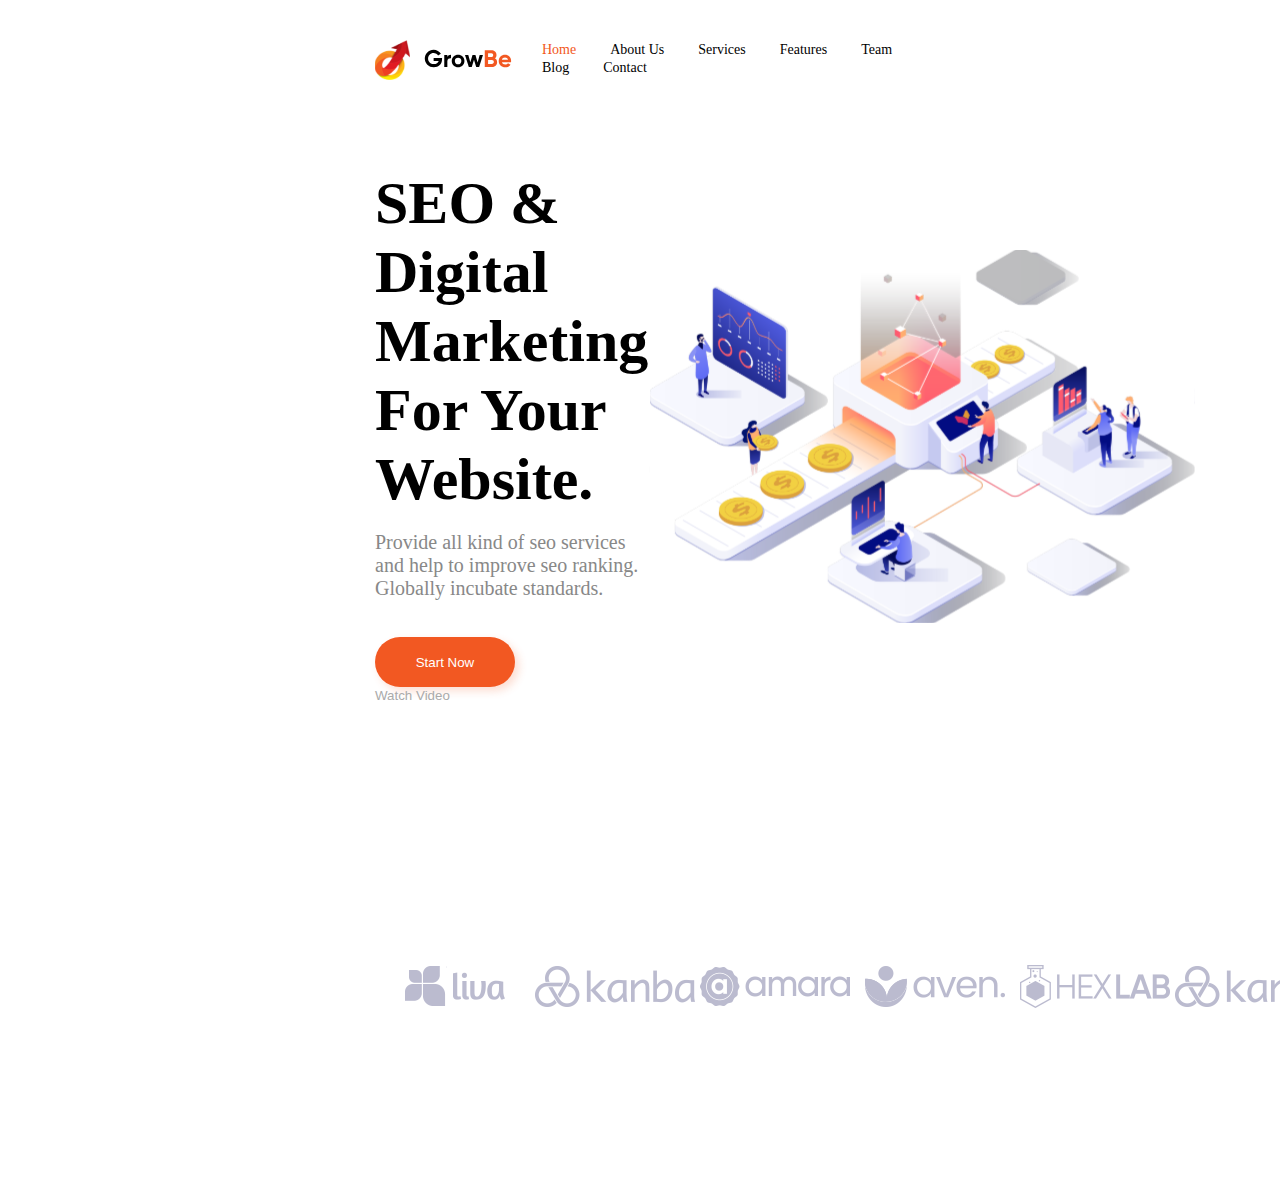
==== Less_03/index.html @ f832f359 "Less_03" ====
<!DOCTYPE html>
<html lang="en">
<head>
    <meta charset="UTF-8">
    <meta name="viewport" content="width=device-width, initial-scale=1.0">
    <title>Home</title>
    <link rel="stylesheet" href="css/style.css">
</head>
<body>
    <div class="top">
        <div class="header">
            <img src="img/logo.svg" alt="logo" class="header__logo">
            <div class="header__nav">
                <a href="#" class="header__link">Home</a>
                <a href="#" class="header__link">About Us</a>
                <a href="#" class="header__link">Services</a>
                <a href="#" class="header__link">Features</a>
                <a href="#" class="header__link">Team</a>
                <a href="#" class="header__link">Blog</a>
                <a href="#" class="header__link">Contact</a>
            </div>
        </div>
        <div class="top__content">
            <div class="top__info">
                <h1 class="top__h1">SEO & Digital Marketing For Your Website.</h1>
                <p class="top__text">Provide all kind of seo services and help to improve seo ranking. Globally incubate standards.</p>
                <div class="top__buttons">
                    <button class="button__start">Start Now</button>
                    <button class="button__watch">Watch Video</button>
                </div>
            </div>
            <img src="img/top_image.svg" alt="top_image" class="top__image">
        </div>
        <div class="top__logo">
            <img src="img/brand_logo_01.svg" alt="" class="logo__brand">
            <img src="img/brand_logo_02.svg" alt="" class="logo__brand">
            <img src="img/brand_logo_03.svg" alt="" class="logo__brand">
            <img src="img/brand_logo_04.svg" alt="" class="logo__brand">
            <img src="img/brand_logo_05.svg" alt="" class="logo__brand">
            <img src="img/brand_logo_06.svg" alt="" class="logo__brand">
        </div>
    </div>
</body>
</html>
---- Less_03/css/style.css ----
* {
    margin: 0;
    padding: 0;
}

a {
    text-decoration: none;
}

.top {
    padding: 40px 375px 96px;
    font-style: normal;
    font-weight: 400;
    line-height: normal;
}

.header {
    display: flex;
    justify-content: space-between;
}

.header__logo {
    height: 40px;
    width: 137px;
}

.header__nav a {
    color: #000;
    font-family: Gilroy-Medium;
    font-size: 14px;
    margin-left: 30px;
}

.header__nav a:first-child {
    color: #F25822;
}

.top__content {
    padding: 89px 0 162px;
    display: flex;
}

.top__h1 {
    margin-bottom: 17px;
    color: #000;
    font-family: Gilroy-Bold;
    font-size: 60px;
}

.top__text {
    color: #888;
    font-family: Gilroy-Medium;
    font-size: 20px;
}

.top__buttons {
    font-family: Gilroy-Bold;
    font-size: 15px;
    margin-top: 37px;
}

.button__start {
    width: 140px;
    height: 50px;
    border-radius: 50px;
    border: none;
    margin-right: 72px;
    background: #F25822;
    box-shadow: 4px 4px 8px 0px rgba(242, 88, 34, 0.20);
    color: #FFF;
}

.button__watch {
    color: #AAA;
    border: none;
    background: none;
}

.top__logo {
    padding: 96px 0;
    display: flex;
    justify-content: space-between;
}
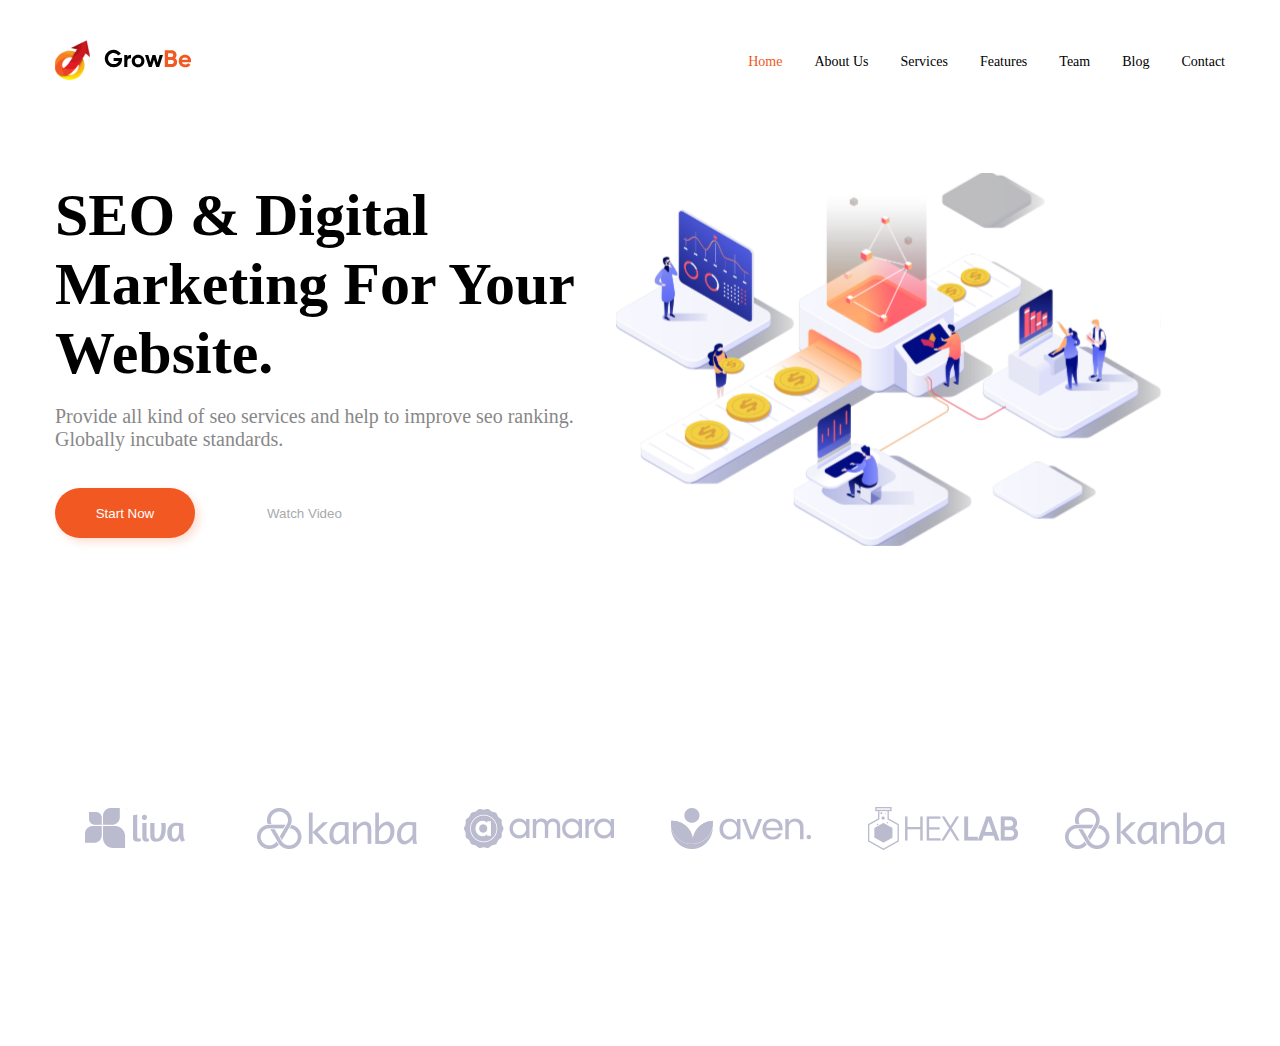
==== commit b3d0556e: "correction" ====
--- a/Less_03/index.html
+++ b/Less_03/index.html
@@ -4,12 +4,15 @@
     <meta charset="UTF-8">
     <meta name="viewport" content="width=device-width, initial-scale=1.0">
     <title>Home</title>
+    <link href="https://fonts.cdnfonts.com/css/gilroy-bold" rel="stylesheet">
     <link rel="stylesheet" href="css/style.css">
 </head>
 <body>
-    <div class="top">
+    <div class="top center">
         <div class="header">
-            <img src="img/logo.svg" alt="logo" class="header__logo">
+            <a href="index.html">
+                <img src="img/logo.svg" alt="logo" class="header__logo">
+            </a>
             <div class="header__nav">
                 <a href="#" class="header__link">Home</a>
                 <a href="#" class="header__link">About Us</a>
--- a/Less_03/css/style.css
+++ b/Less_03/css/style.css
@@ -7,8 +7,13 @@
     text-decoration: none;
 }
 
+.center {
+    padding-left: calc(50% - 585px);
+    padding-right: calc(50% - 585px);
+}
 .top {
-    padding: 40px 375px 96px;
+    padding-top: 40px;
+    padding-bottom: 96px;
     font-style: normal;
     font-weight: 400;
     line-height: normal;
@@ -17,6 +22,9 @@
 .header {
     display: flex;
     justify-content: space-between;
+    flex-direction: row;
+    flex-wrap: nowrap;
+    align-items: center;
 }
 
 .header__logo {
@@ -24,20 +32,29 @@
     width: 137px;
 }
 
-.header__nav a {
+.header__nav {
+    display: flex;
+    gap: 32px;
+}
+
+.header__link {
     color: #000;
     font-family: Gilroy-Medium;
     font-size: 14px;
-    margin-left: 30px;
 }
 
 .header__nav a:first-child {
     color: #F25822;
+    font-family: Gilroy-SemiBold;
 }
 
 .top__content {
     padding: 89px 0 162px;
     display: flex;
+    flex-direction: row;
+    justify-content: space-between;
+    align-items: center;
+    gap: 37px;
 }
 
 .top__h1 {
@@ -57,6 +74,12 @@
     font-family: Gilroy-Bold;
     font-size: 15px;
     margin-top: 37px;
+    display: flex;
+    flex-direction: row;
+    flex-wrap: wrap;
+    justify-content: flex-start;
+    align-items: center;
+    gap: 72px;
 }
 
 .button__start {
@@ -64,7 +87,6 @@
     height: 50px;
     border-radius: 50px;
     border: none;
-    margin-right: 72px;
     background: #F25822;
     box-shadow: 4px 4px 8px 0px rgba(242, 88, 34, 0.20);
     color: #FFF;
